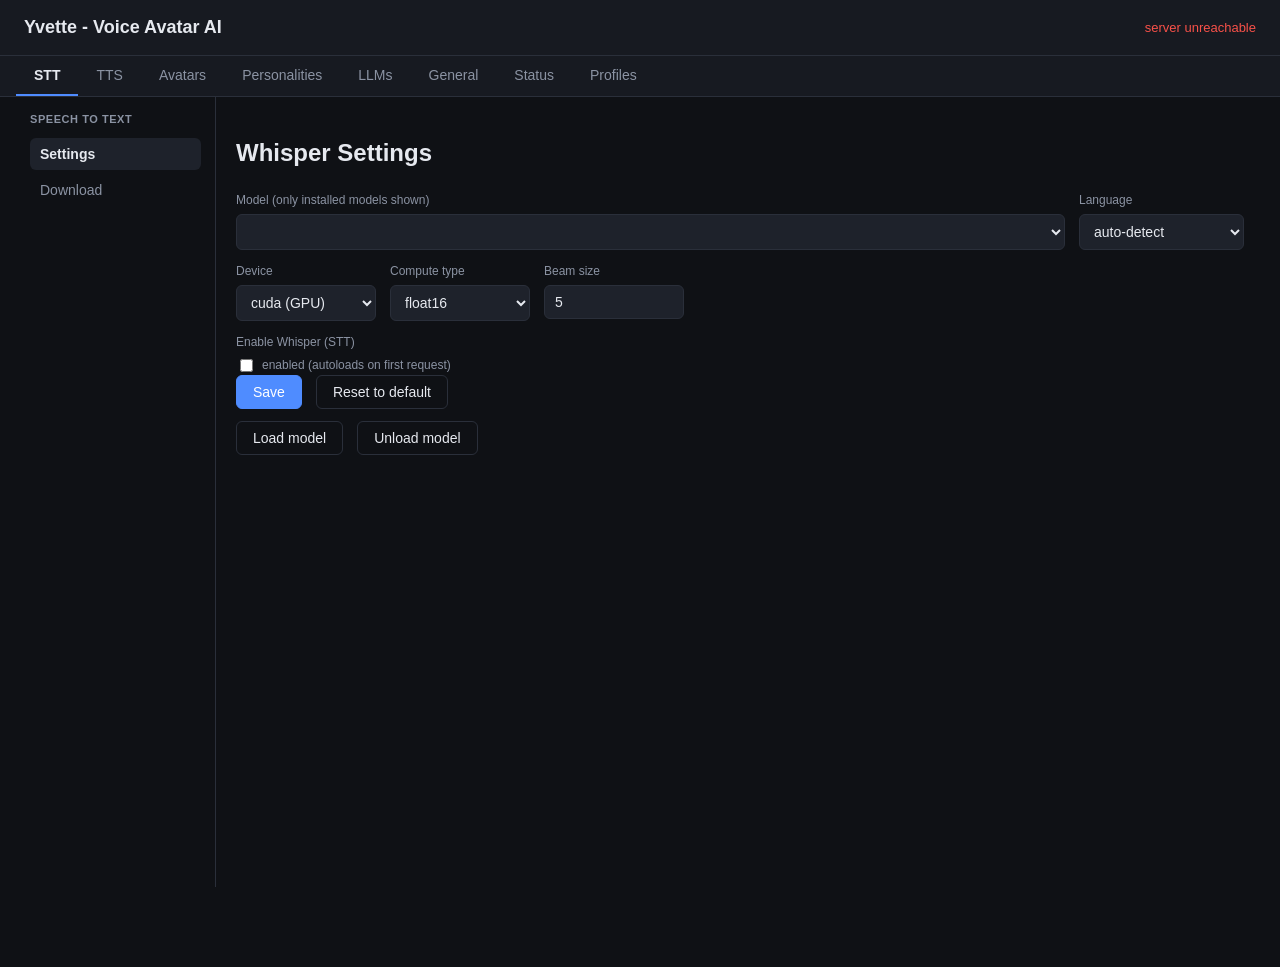
==== static/admin/index.html @ d23f5441 "DITTO streaming: muxed video playback, preheat on talk/typing, admin settings (sampling timesteps + " ====
<!DOCTYPE html>
<html lang="en">
<head>
<meta charset="UTF-8">
<meta name="viewport" content="width=device-width, initial-scale=1.0">
<title>Yvette - Voice Avatar AI</title>
<link rel="stylesheet" href="/static/admin/style.css?v=13">
</head>
<body>
<header>
  <h1>Yvette - Voice Avatar AI</h1>
  <div id="health" class="health">checking...</div>
</header>

<nav class="tabs">
  <button class="tab active" data-tab="stt">STT</button>
  <button class="tab" data-tab="tts">TTS</button>
  <button class="tab" data-tab="avatars">Avatars</button>
  <button class="tab" data-tab="personalities">Personalities</button>
  <button class="tab" data-tab="llms">LLMs</button>
  <button class="tab" data-tab="general">General</button>
  <button class="tab" data-tab="status">Status</button>
  <button class="tab" data-tab="profiles">Profiles</button>
</nav>

<main>
  <!-- ============ STT ============ -->
  <section class="tab-panel active" id="panel-stt">
    <aside class="side-menu">
      <div class="side-title">Speech to Text</div>
      <button class="side-item active" data-stt-view="settings">Settings</button>
      <button class="side-item" data-stt-view="download">Download</button>
    </aside>
    <div class="tab-content">
      <div id="stt-settings" class="stt-view active">
        <h2>Whisper Settings</h2>
        <div class="row">
          <div class="field grow">
            <label>Model <span class="hint">(only installed models shown)</span></label>
            <select id="stt-model"></select>
          </div>
          <div class="field">
            <label>Language</label>
<select id="stt-language"></select>
          </div>
        </div>
        <div class="row">
          <div class="field">
            <label>Device</label>
            <select id="stt-device">
              <option value="cuda">cuda (GPU)</option>
              <option value="cpu">cpu</option>
            </select>
          </div>
          <div class="field">
            <label>Compute type</label>
            <select id="stt-compute">
              <option value="float16">float16</option>
              <option value="float32">float32</option>
              <option value="int8">int8</option>
              <option value="int8_float16">int8_float16</option>
            </select>
          </div>
          <div class="field">
            <label>Beam size</label>
            <input type="number" id="stt-beam" value="5" min="1" max="10">
          </div>
        </div>
        <div class="field">
          <label>Enable Whisper (STT)</label>
          <label class="checkbox-label"><input type="checkbox" id="stt-enabled"> enabled (autoloads on first request)</label>
        </div>
        <div class="row actions">
          <button id="stt-save" class="primary">Save</button>
          <button id="stt-reset" class="secondary">Reset to default</button>
          <span id="stt-status" class="status"></span>
        </div>
        <div class="row actions">
          <button id="stt-load" class="secondary">Load model</button>
          <button id="stt-unload" class="secondary">Unload model</button>
          <span id="stt-model-status" class="status"></span>
        </div>
      </div>
      <div id="stt-download" class="stt-view">
        <h2>Whisper Models</h2>
        <div id="stt-models" class="profiles"></div>
      </div>
    </div>
  </section>

  <!-- ============ TTS ============ -->
  <section class="tab-panel" id="panel-tts">
    <aside class="side-menu">
      <div class="side-title">Text to Speech</div>
      <button class="side-item active" data-tts-view="models">Loaded models</button>
      <button class="side-item" data-tts-view="test">Test</button>
      <button class="side-item" data-tts-view="cloning">Voice cloning</button>
      <button class="side-item" data-tts-view="design">Voice design</button>
      <button class="side-item" data-tts-view="engines">Engine settings</button>
      <button class="side-item" data-tts-view="general">General</button>
    </aside>
    <div class="tab-content">
      <div id="tts-models" class="stt-view active">
        <section class="card">
          <h2>Loaded Models <span class="hint">(unload to free VRAM)</span></h2>
          <div id="models-list" class="models-list"></div>
        </section>
        <section class="card">
          <h2>Auto-unload <span class="hint">(free VRAM when idle)</span></h2>
          <div class="field">
            <label>Unload idle models after (minutes) <span class="hint">(0 = never)</span></label>
            <input type="number" id="unload-idle" value="60" min="0">
          </div>
          <div class="field">
            <label>Unload other models before loading a new one <span class="hint">(run only one TTS model at a time)</span></label>
            <label class="checkbox-label"><input type="checkbox" id="unload-others"> enabled</label>
          </div>
          <div class="row actions">
            <button id="general-save" class="primary">Save</button>
            <span id="general-status" class="status"></span>
          </div>
        </section>
      </div>

      <div id="tts-test" class="stt-view">
        <section class="card">
          <h2>Text to Speech</h2>
          <div class="row">
            <div class="field">
              <label>Model</label>
              <select id="model"></select>
            </div>
            <div class="field">
              <label>Voice</label>
              <select id="voice"></select>
            </div>
            <div class="field" id="instr-field" style="display:none">
              <label>Instruction</label>
              <select id="instruction"></select>
            </div>
            <div class="field">
              <label>Format</label>
              <select id="format">
                <option value="wav">wav</option>
                <option value="ogg">ogg</option>
              </select>
            </div>
            <div class="field">
              <label>Return</label>
              <select id="return-type">
                <option value="full">full (combined)</option>
                <option value="chunked">chunked (stream)</option>
              </select>
            </div>
          </div>
          <div class="field">
            <label>Text</label>
            <textarea id="text" rows="4" placeholder="Type or paste text to speak...">Hello, this is a test of the TTS server.</textarea>
          </div>
          <div id="breeze-opts" style="display:none">
            <div class="field">
              <label>Instruction (manual) <span class="hint">(type here to iterate; overrides the dropdown)</span></label>
              <input type="text" id="instruction-text" placeholder="e.g. A warm, thoughtful young woman with a clear, calm delivery.">
            </div>
            <div class="row">
              <div class="field">
                <label>CFG scale (design/direction)</label>
                <input type="number" id="cfg" value="4" step="0.5" min="0" max="10">
              </div>
              <div class="field">
                <label>Seed (blank = random)</label>
                <input type="number" id="seed" placeholder="random">
              </div>
            </div>
          </div>
          <div class="row actions">
            <button id="generate" class="primary">Generate</button>
            <span id="gen-status" class="status"></span>
          </div>
          <div id="result" class="result" style="display:none">
            <audio id="player" controls></audio>
            <div class="meta" id="result-meta"></div>
            <a id="download" class="download" download>Download</a>
          </div>
          <div id="chunk-result" class="result" style="display:none">
            <div id="chunk-progress" class="status"></div>
            <div id="chunk-list"></div>
          </div>
        </section>
      </div>

      <div id="tts-cloning" class="stt-view">
        <section class="card">
          <h2>Voice Cloning <span class="hint">(reference audio → cloned voice)</span></h2>
          <div class="row actions">
            <button id="clone-add" class="primary">Add voice clone</button>
          </div>
        </section>
        <section class="card">
          <h2>Clone Profiles</h2>
          <div id="profiles-clones" class="profiles"></div>
        </section>
      </div>

      <div id="tts-design" class="stt-view">
        <section class="card">
          <h2>Voice Design <span class="hint">(voice from a description / attributes, no reference audio)</span></h2>
          <div class="row actions">
            <button id="design-add" class="primary">Add voice design</button>
          </div>
        </section>
        <section class="card">
          <h2>Design Profiles</h2>
          <div id="profiles-designs" class="profiles"></div>
        </section>
      </div>

      <div id="tts-engines" class="stt-view">
        <h2>Engine Settings</h2>
        <div id="engine-settings"></div>
        <div class="row actions">
          <button id="engines-save" class="primary">Save</button>
          <span id="engines-status" class="status"></span>
        </div>
      </div>

      <div id="tts-general" class="stt-view">
        <h2>General TTS Settings</h2>
        <section class="card">
          <div class="field">
            <label>Enable TTS <span class="hint">(off = text-only chat)</span></label>
            <label class="checkbox-label"><input type="checkbox" id="ttsg-enabled"> enabled</label>
          </div>
          <div class="row">
            <div class="field">
              <label>Min chunk chars</label>
              <input type="number" id="ttsg-min-chunk" min="20" step="10">
            </div>
            <div class="field">
              <label>Max chunk chars</label>
              <input type="number" id="ttsg-max-chunk" min="50" step="10">
            </div>
            <div class="field">
              <label>Default mode</label>
              <select id="ttsg-mode">
                <option value="chunked">chunked</option>
                <option value="full">full</option>
              </select>
            </div>
          </div>
          <div class="row">
            <div class="field">
              <label>Output format</label>
              <select id="ttsg-format">
                <option value="ogg">ogg</option>
                <option value="wav">wav</option>
              </select>
            </div>
            <div class="field">
              <label>Gain (dB)</label>
              <input type="number" id="ttsg-gain" step="0.5" min="0" max="30">
            </div>
            <div class="field">
              <label>Sample rate</label>
              <input type="number" id="ttsg-sample-rate" min="8000" step="1000">
            </div>
            <div class="field">
              <label>Audio TTL (hours)</label>
              <input type="number" id="ttsg-audio-ttl" min="0" step="1">
            </div>
          </div>
          <div class="subhead">Default voice</div>
          <div class="row">
            <div class="field">
              <label>Default engine</label>
              <select id="ttsg-engine">
                <option value="breeze">breeze</option>
                <option value="kokoro">kokoro</option>
                <option value="omnivoice">omnivoice</option>
                <option value="lux">lux</option>
              </select>
            </div>
            <div class="field">
              <label>Default voice clone <span class="hint">(used by engines that support cloning)</span></label>
              <select id="ttsg-voice"></select>
            </div>
            <div class="field">
              <label>Default voice design</label>
              <select id="ttsg-design"></select>
            </div>
          </div>
          <div class="field">
            <label>Default cfg scale</label>
            <input type="number" id="ttsg-cfg-scale" step="0.5" min="0" max="10">
          </div>
          <div class="field">
            <label>Default instruction <span class="hint">(free-text voice style)</span></label>
            <textarea id="ttsg-instruction" rows="3"></textarea>
          </div>
          <div class="row actions">
            <button id="ttsg-save" class="primary">Save</button>
            <span id="ttsg-status" class="status"></span>
          </div>
        </section>
      </div>
    </div>
  </section>


  <!-- ============ AVATARS ============ -->
  <section class="tab-panel" id="panel-avatars">
    <aside class="side-menu">
      <div class="side-title">Avatars</div>
      <button class="side-item active" data-avatar-view="defaults">Defaults</button>
      <button class="side-item" data-avatar-view="avatars">Avatars</button>
      <button class="side-item" data-avatar-view="general">General</button>
    </aside>
    <div class="tab-content">
      <div id="avatar-defaults" class="stt-view active">
        <h2>Avatar Defaults</h2>
        <section class="card">
          <div class="field">
            <label>Head motion (talking) <span class="hint">1.0 = default, higher = more head movement</span></label>
            <input type="number" id="avatar-head-alpha" step="0.05" min="0.5" max="3">
          </div>
          <div class="field">
            <label>Idle motion (breathing) <span class="hint">1.0 = default, higher = more idle movement</span></label>
            <input type="number" id="avatar-idle-alpha" step="0.05" min="0.5" max="3">
          </div>
          <div class="field">
            <label>Idle length (seconds)</label>
            <input type="number" id="avatar-idle-length" min="5" max="120">
          </div>
          <div class="row actions">
            <button id="avatar-defaults-save" class="primary">Save</button>
            <span id="avatar-defaults-status" class="status"></span>
          </div>
        </section>
      </div>
      <div id="avatar-list" class="stt-view">
        <h2>Avatars</h2>
        <div class="row actions">
          <button id="avatar-add" class="primary">Add avatar</button>
          <span id="avatar-list-status" class="status"></span>
        </div>
        <div id="avatar-admin-grid" class="avatar-grid"></div>
      </div>

      <div id="avatar-general" class="stt-view">
        <h2>Avatar General Settings</h2>
        <section class="card">
          <div class="field">
            <label>Video TTL (hours) <span class="hint">(avatar videos older than this are cleaned up, 0 = keep forever)</span></label>
            <input type="number" id="avg-video-ttl" min="0" step="1">
          </div>
          <div class="row actions">
            <button id="avg-save" class="primary">Save</button>
            <span id="avg-status" class="status"></span>
          </div>
        </section>

        <section class="card">
          <h2>Video generation (DITTO)</h2>
          <div class="field">
            <label>Enable video generation</label>
            <label class="checkbox-label"><input type="checkbox" id="ditto-enabled"> enabled</label>
          </div>
          <div class="field">
            <label>Sampling timesteps <span class="hint">lower = faster but lower quality. 40 = recommended</span></label>
            <input type="number" id="ditto-sampling-steps" min="10" max="50" step="1">
          </div>
          <div class="field">
            <label>Stream playback buffer (s) <span class="hint">seconds of video to buffer before playback starts</span></label>
            <input type="number" id="ditto-stream-buffer" min="0.5" max="60" step="0.5">
          </div>
          <div class="row actions">
            <button id="ditto-settings-save" class="primary">Save</button>
            <span id="ditto-settings-status" class="status"></span>
          </div>
          <div class="row actions">
            <button id="ditto-load" class="secondary">Load DITTO</button>
            <button id="ditto-unload" class="secondary">Unload DITTO</button>
            <span id="ditto-status" class="status"></span>
          </div>
        </section>
      </div>
    </div>
  </section>

  <!-- ============ PERSONALITIES ============ -->
  <section class="tab-panel" id="panel-personalities">
    <aside class="side-menu">
      <div class="side-title">Personalities</div>
      <button class="side-item active" data-pers-view="defaults">Defaults</button>
      <button class="side-item" data-pers-view="personalities">Personalities</button>
    </aside>
    <div class="tab-content">
      <div id="pers-defaults" class="stt-view active">
        <h2>Default prompt</h2>
        <section class="card">
          <div class="field">
            <label>Default system prompt <span class="hint">pre-filled when adding a new personality</span></label>
            <textarea id="pers-default-prompt" rows="16" placeholder="You are a helpful, friendly voice assistant."></textarea>
          </div>
          <div class="row actions">
            <button id="pers-default-save" class="primary">Save</button>
            <span id="pers-default-status" class="status"></span>
          </div>
        </section>
      </div>
      <div id="pers-list" class="stt-view">
        <h2>Personalities</h2>
        <div class="row actions">
          <button id="pers-add" class="primary">Add personality</button>
          <span id="pers-list-status" class="status"></span>
        </div>
        <div id="pers-grid" class="profiles"></div>
      </div>
    </div>
  </section>

  <!-- ============ LLMS ============ -->
  <section class="tab-panel" id="panel-llms">
    <aside class="side-menu">
      <div class="side-title">LLMs</div>
      <button class="side-item active" data-llm-view="defaults">Defaults</button>
      <button class="side-item" data-llm-view="models">Models</button>
      <button class="side-item" data-llm-view="add">Add model</button>
    </aside>
    <div class="tab-content">
      <div id="llm-defaults" class="stt-view active">
        <h2>LLM Defaults</h2>
        <section class="card">
          <div class="row">
            <div class="field">
              <label>Context length (tokens)</label>
              <input type="number" id="llm-context" min="512" step="512">
            </div>
            <div class="field">
              <label>Max history (tokens)</label>
              <input type="number" id="llm-history" min="512" step="512">
            </div>
          </div>
          <div class="row">
            <div class="field">
              <label>Temperature</label>
              <input type="number" id="llm-temp" step="0.1" min="0" max="2">
            </div>
            <div class="field">
              <label>Max tokens (response)</label>
              <input type="number" id="llm-maxtokens" min="256" step="256">
            </div>
          </div>
          <div class="field">
            <label>Thinking mode</label>
            <label class="checkbox-label"><input type="checkbox" id="llm-thinking"> enable reasoning</label>
          </div>
          <div class="row actions">
            <button id="llm-defaults-save" class="primary">Save</button>
            <span id="llm-defaults-status" class="status"></span>
          </div>
        </section>
      </div>

      <div id="llm-models" class="stt-view">
        <h2>Models</h2>
        <div id="llm-models-list" class="profiles"></div>
      </div>

      <div id="llm-add" class="stt-view">
        <h2>Add model</h2>
        <section class="card">
          <div class="field">
            <label>V1 base URL <span class="hint">e.g. http://192.168.1.223:7777/v1</span></label>
            <input type="text" id="llm-add-url" placeholder="http://host:port/v1">
          </div>
          <div class="row actions">
            <button id="llm-fetch" class="secondary">Fetch models</button>
            <span id="llm-fetch-status" class="status"></span>
          </div>
          <div class="field">
            <label>Model</label>
            <select id="llm-add-model-select"><option value="">(fetch models first)</option></select>
          </div>
          <div class="field">
            <label>Name <span class="hint">short label shown in the talk UI</span></label>
            <input type="text" id="llm-add-name" placeholder="e.g. 8b">
          </div>
          <div class="row">
            <div class="field">
              <label>Context length (tokens)</label>
              <input type="number" id="llm-add-context" min="512" step="512">
            </div>
            <div class="field">
              <label>Max history (tokens)</label>
              <input type="number" id="llm-add-history" min="512" step="512">
            </div>
          </div>
          <div class="row">
            <div class="field">
              <label>Temperature</label>
              <input type="number" id="llm-add-temp" step="0.1" min="0" max="2">
            </div>
            <div class="field">
              <label>Max tokens (response)</label>
              <input type="number" id="llm-add-maxtokens" min="256" step="256">
            </div>
          </div>
          <div class="field">
            <label>Thinking mode</label>
            <label class="checkbox-label"><input type="checkbox" id="llm-add-thinking"> enable reasoning</label>
          </div>
          <div class="field">
            <label>API token <span class="hint">(for cloud models, leave empty for local)</span></label>
            <input type="password" id="llm-add-token" placeholder="optional">
          </div>
          <div class="row actions">
            <button id="llm-add-save" class="primary">Save model</button>
            <span id="llm-add-status" class="status"></span>
          </div>
        </section>
      </div>
    </div>
  </section>

  <!-- ============ GENERAL ============ -->
  <section class="tab-panel" id="panel-general">
    <aside class="side-menu">
      <div class="side-title">General</div>
      <button class="side-item active" data-gen-view="memory">Memory</button>
      <button class="side-item" data-gen-view="server">Server</button>
      <button class="side-item" data-gen-view="auth">Auth</button>
      <button class="side-item" data-gen-view="toolcalling">Toolcalling</button>
      <button class="side-item" data-gen-view="skills">Skills</button>
    </aside>
    <div class="tab-content">
      <div id="gen-memory" class="stt-view active">
        <h2>Memory</h2>
        <section class="card">
          <div class="row">
            <div class="field grow"><label>Brain directory</label><input type="text" id="mem-brain-dir"></div>
            <div class="field grow"><label>Index DB path</label><input type="text" id="mem-db-path"></div>
          </div>
          <div class="row">
            <div class="field grow"><label>Embedding model</label><input type="text" id="mem-embed-model"></div>
            <div class="field"><label>Embedding device</label>
              <select id="mem-embed-device"><option value="cpu">cpu</option><option value="cuda">cuda</option></select>
            </div>
          </div>
          <div class="row">
            <div class="field"><label>Top K</label><input type="number" id="mem-top-k" min="1" max="50"></div>
            <div class="field"><label>Min score</label><input type="number" id="mem-min-score" step="0.05" min="0" max="1"></div>
            <div class="field"><label>Max chars</label><input type="number" id="mem-max-chars" min="100"></div>
            <div class="field"><label>Body chars</label><input type="number" id="mem-body-chars" min="50"></div>
            <div class="field"><label>Curate every (turns)</label><input type="number" id="mem-curate-every" min="1"></div>
            <div class="field"><label>History max turns</label><input type="number" id="mem-history-max" min="1"></div>
          </div>
          <div class="row actions">
            <button id="mem-save" class="primary">Save</button>
            <span id="mem-status" class="status"></span>
          </div>
        </section>
      </div>

      <div id="gen-server" class="stt-view">
        <h2>Server</h2>
        <section class="card">
          <div class="row">
            <div class="field"><label>Host</label><input type="text" id="srv-host"></div>
            <div class="field"><label>Port</label><input type="number" id="srv-port" min="1" max="65535"></div>
          </div>
          <div class="field">
            <label>SSL (HTTPS)</label>
            <label class="checkbox-label"><input type="checkbox" id="srv-https"> enable HTTPS</label>
          </div>
          <div class="row actions">
            <button id="srv-cert" class="secondary">Generate self-signed cert</button>
            <span id="srv-cert-status" class="status"></span>
          </div>
          <div class="field">
            <label>API token</label>
            <div class="row actions" style="margin-bottom:0">
              <input type="text" id="srv-token" style="flex:1">
              <button id="srv-token-gen" class="secondary">Generate new</button>
            </div>
          </div>
          <div class="row actions">
            <button id="srv-save" class="primary">Save</button>
            <span id="srv-status" class="status"></span>
          </div>
        </section>
      </div>

      <div id="gen-auth" class="stt-view">
        <h2>Auth</h2>
        <section class="card">
          <div class="field">
            <label>Username</label>
            <input type="text" id="auth-username">
          </div>
          <div class="field">
            <label>Password</label>
            <div class="row actions" style="margin-bottom:0">
              <input type="text" id="auth-password" style="flex:1" placeholder="leave empty to keep current">
              <button id="auth-pass-gen" class="secondary">Generate new</button>
            </div>
          </div>
          <div class="field">
            <label>Hugging Face API token <span class="hint">(for gated model downloads)</span></label>
            <input type="text" id="auth-hf-token" placeholder="hf_...">
          </div>
          <div class="row actions">
            <button id="auth-save" class="primary">Save</button>
            <span id="auth-status" class="status"></span>
          </div>
        </section>
      </div>

      <div id="gen-toolcalling" class="stt-view">
        <h2>Toolcalling</h2>
        <section class="card">
          <div class="field">
            <label>Enable tool calling <span class="hint">(lets the LLM use tools like memory, weather, etc.)</span></label>
            <label class="checkbox-label"><input type="checkbox" id="tc-enabled"> enabled</label>
          </div>
          <div class="row actions">
            <button id="tc-save" class="primary">Save</button>
            <span id="tc-status" class="status"></span>
          </div>
        </section>
      </div>

      <div id="gen-skills" class="stt-view">
        <h2>Skills</h2>
        <section class="card">
          <div class="row actions">
            <button id="skill-add" class="primary">Add skill</button>
            <span id="skill-status" class="status"></span>
          </div>
          <div id="skill-grid" class="profiles"></div>
        </section>
      </div>
    </div>
  </section>

  <!-- ============ STATUS ============ -->
  <section class="tab-panel" id="panel-status">
    <aside class="side-menu">
      <div class="side-title">Status</div>
      <button class="side-item active" data-status-view="health">Health</button>
      <button class="side-item" data-status-view="logs">Logs</button>
    </aside>
    <div class="tab-content">
      <div id="status-health" class="stt-view active">
        <h2>System Health</h2>
        <div class="row actions">
          <button id="status-refresh" class="secondary">Refresh</button>
          <span id="status-gpu" class="status"></span>
        </div>
        <div id="status-cards"></div>
      </div>
      <div id="status-logs" class="stt-view">
        <h2>Logs</h2>
        <section class="card">
          <div class="field">
            <label>Keep logs for (hours) <span class="hint">(0 = keep forever)</span></label>
            <input type="number" id="logs-retention" min="0" step="1">
          </div>
          <div class="row actions">
            <button id="logs-save" class="primary">Save</button>
            <span id="logs-save-status" class="status"></span>
          </div>
        </section>
        <div class="row actions">
          <button id="logs-clear" class="danger">Delete log</button>
          <button id="logs-reload" class="secondary">Reload</button>
          <span id="logs-status" class="status"></span>
        </div>
        <pre id="logs-output" class="log-output"></pre>
      </div>
    </div>
  </section>

  <!-- ============ PROFILES ============ -->
  <section class="tab-panel" id="panel-profiles">
    <div class="tab-content">
      <h2>Profiles</h2>
      <div class="row actions">
        <button id="prof-add" class="primary">Add profile</button>
        <span id="prof-list-status" class="status"></span>
      </div>
      <div id="prof-grid" class="profiles"></div>
    </div>
  </section>
</main>

<div id="avatar-modal" class="modal" style="display:none">
  <div class="modal-content">
    <h2 id="avatar-modal-title">Add avatar</h2>
    <div class="field">
      <label>Name</label>
      <input type="text" id="avatar-modal-name" placeholder="e.g. Alice">
    </div>
    <div class="field">
      <label>Image <span class="hint" id="avatar-file-hint">square image works best</span></label>
      <input type="file" id="avatar-file" accept="image/*">
    </div>
    <div class="field">
      <label>Head motion (talking) <span class="hint">blank = use default</span></label>
      <input type="number" id="avatar-modal-head-alpha" step="0.05" min="0.5" max="3" placeholder="default">
    </div>
    <div class="field">
      <label>Idle motion (breathing) <span class="hint">blank = use default</span></label>
      <input type="number" id="avatar-modal-idle-alpha" step="0.05" min="0.5" max="3" placeholder="default">
    </div>
    <div class="field">
      <label>Idle length (seconds) <span class="hint">blank = use default</span></label>
      <input type="number" id="avatar-modal-idle-length" min="5" max="120" placeholder="default">
    </div>
    <div class="row actions">
      <button id="avatar-modal-save" class="primary">Save</button>
      <button id="avatar-modal-cancel" class="secondary">Cancel</button>
      <span id="avatar-modal-status" class="status"></span>
    </div>
  </div>
</div>

<div id="preview-modal" class="modal" style="display:none">
  <div class="modal-content preview-modal-content">
    <h2>Idle preview</h2>
    <video id="preview-video" controls autoplay loop muted></video>
    <button id="preview-close" class="secondary">Close</button>
  </div>
</div>

<div id="pers-modal" class="modal" style="display:none">
  <div class="modal-content pers-modal-content">
    <h2 id="pers-modal-title">Add personality</h2>
    <div class="field">
      <label>Name</label>
      <input type="text" id="pers-modal-name" placeholder="e.g. work">
    </div>
    <div class="field">
      <label>System prompt</label>
      <textarea id="pers-modal-prompt" rows="14" placeholder="You are..."></textarea>
    </div>
    <div class="row actions">
      <button id="pers-modal-save" class="primary">Save</button>
      <button id="pers-modal-cancel" class="secondary">Cancel</button>
      <span id="pers-modal-status" class="status"></span>
    </div>
  </div>
</div>

<div id="skill-modal" class="modal" style="display:none">
  <div class="modal-content skill-modal-content">
    <h2 id="skill-modal-title">Add skill</h2>
    <div class="field">
      <label>Name <span class="hint">(lowercase letters, numbers, dash, underscore)</span></label>
      <input type="text" id="skill-name" placeholder="e.g. meeting-notes">
    </div>
    <div class="field">
      <label>Instructions <span class="hint">(markdown; start with a # Title)</span></label>
      <textarea id="skill-content" rows="14" placeholder="# Meeting notes"></textarea>
    </div>
    <div class="row actions">
      <button id="skill-save" class="primary">Save</button>
      <button id="skill-cancel" class="secondary">Cancel</button>
      <span id="skill-modal-status" class="status"></span>
    </div>
  </div>
</div>

<div id="design-wizard" class="modal" style="display:none">
  <div class="modal-content clone-wizard-content">
    <h2>Add voice design</h2>
    <div class="wiz-steps" id="dwiz-steps">
      <span class="wiz-step active" data-step="1">Requirements</span>
      <span class="wiz-step" data-step="2">Design</span>
      <span class="wiz-step" data-step="3">Sample</span>
      <span class="wiz-step" data-step="4">Save</span>
    </div>

    <div class="wiz-body">
      <div class="wiz-panel active" id="dwiz-panel-1">
        <h3>Voice design requirements</h3>
        <ul class="wiz-reqs">
          <li><strong>breeze</strong> — a free-text natural-language description.</li>
          <li><strong>omnivoice</strong> — a set of voice attributes (gender, age, pitch, style, accent).</li>
          <li><strong>lux / kokoro</strong> — no design.</li>
        </ul>
      </div>

      <div class="wiz-panel" id="dwiz-panel-2">
        <h3>Design</h3>
        <div class="field">
          <label>Engine</label>
          <div class="btn-group" id="dwiz-engine">
            <label class="checkbox-label"><input type="radio" name="dwiz-engine" value="breeze" checked> breeze (free text)</label>
            <label class="checkbox-label"><input type="radio" name="dwiz-engine" value="omnivoice"> omnivoice (attributes)</label>
          </div>
        </div>
        <div class="field" id="dwiz-free-field">
          <label>Description <span class="hint">(free text)</span></label>
          <textarea id="dwiz-free" rows="3" placeholder="A warm, thoughtful young woman with a clear, calm voice."></textarea>
        </div>
        <div class="field" id="dwiz-attr-field" style="display:none">
          <label>Attributes</label>
          <div id="dwiz-attrs"></div>
        </div>
      </div>

      <div class="wiz-panel" id="dwiz-panel-3">
        <h3>Sample</h3>
        <div class="field">
          <label>Sample text</label>
          <textarea id="dwiz-sample-text" rows="3">Hello, this is a preview of my designed voice.</textarea>
        </div>
        <div class="row actions">
          <button id="dwiz-gen" class="primary">Generate sample</button>
          <span id="dwiz-sample-status" class="status"></span>
        </div>
        <div id="dwiz-audio"></div>
      </div>

      <div class="wiz-panel" id="dwiz-panel-4">
        <h3>Save</h3>
        <div class="field">
          <label>Voice name</label>
          <input type="text" id="dwiz-name" placeholder="e.g. Narrator">
        </div>
      </div>
    </div>

    <div class="row actions wiz-footer">
      <button id="dwiz-back" class="secondary">Back</button>
      <button id="dwiz-next" class="primary">Next</button>
      <button id="dwiz-cancel" class="secondary">Cancel</button>
      <span id="dwiz-status" class="status"></span>
    </div>
  </div>
</div>

<div id="clone-edit-modal" class="modal" style="display:none">
  <div class="modal-content">
    <h2>Edit voice clone</h2>
    <div class="field">
      <label>Name</label>
      <input type="text" id="clone-edit-name">
    </div>
    <div class="field">
      <label>Transcript <span class="hint">(exact words of the reference audio)</span></label>
      <textarea id="clone-edit-transcript" rows="5"></textarea>
    </div>
    <div class="field">
      <label>Engines <span class="hint">(which TTS engines can use this voice)</span></label>
      <div class="btn-group" id="clone-edit-engines">
        <label class="checkbox-label"><input type="checkbox" value="breeze"> breeze</label>
        <label class="checkbox-label"><input type="checkbox" value="omnivoice"> omnivoice</label>
        <label class="checkbox-label"><input type="checkbox" value="lux"> lux</label>
      </div>
    </div>
    <div class="row actions">
      <button id="clone-edit-save" class="primary">Save</button>
      <button id="clone-edit-cancel" class="secondary">Cancel</button>
      <span id="clone-edit-status" class="status"></span>
    </div>
  </div>
</div>

<div id="clone-wizard" class="modal" style="display:none">
  <div class="modal-content clone-wizard-content">
    <h2>Add voice clone</h2>
    <div class="wiz-steps" id="wiz-steps">
      <span class="wiz-step active" data-step="1">Requirements</span>
      <span class="wiz-step" data-step="2">Audio</span>
      <span class="wiz-step" data-step="3">Engines</span>
      <span class="wiz-step" data-step="4">Transcript</span>
      <span class="wiz-step" data-step="5">Sample text</span>
      <span class="wiz-step" data-step="6">Generate &amp; save</span>
    </div>

    <div class="wiz-body">
      <div class="wiz-panel active" id="wiz-panel-1">
        <h3>Voice cloning requirements</h3>
        <ul class="wiz-reqs">
          <li><strong>breeze</strong> — reference audio + exact transcript. Up to 60s (5–10s advised).</li>
          <li><strong>omnivoice</strong> — reference audio, auto-trimmed to 9s. Transcript optional.</li>
          <li><strong>lux</strong> — reference audio only (no transcript). ~5s used by default.</li>
          <li><strong>kokoro</strong> — no cloning (fixed preset voices).</li>
        </ul>
        <p class="hint">Tip: clean speech, minimal background noise, no looping.</p>
      </div>

      <div class="wiz-panel" id="wiz-panel-2">
        <h3>Upload &amp; trim reference audio</h3>
        <div class="field">
          <label>Audio file</label>
          <input type="file" id="wiz-file" accept="audio/*">
        </div>
        <div class="wiz-wave-wrap" id="wiz-wave-wrap" style="display:none">
          <div class="wiz-wave-info">Duration: <span id="wiz-duration">0.0s</span> <button id="wiz-play" class="secondary" type="button">Play selection</button></div>
          <canvas id="wiz-wave" width="860" height="140"></canvas>
          <div class="wiz-trim-info">
            <span>Start: <span id="wiz-trim-start">0.0s</span></span>
            <span>End: <span id="wiz-trim-end">0.0s</span></span>
            <span>Selected: <span id="wiz-trim-sel">0.0s</span></span>
          </div>
          <p class="hint">Drag the green (start) and red (end) handles to trim.</p>
        </div>
      </div>

      <div class="wiz-panel" id="wiz-panel-3">
        <h3>Compatible engines</h3>
        <p class="hint">Select which engines should get this clone.</p>
        <div class="btn-group" id="wiz-engines"></div>
      </div>

      <div class="wiz-panel" id="wiz-panel-4">
        <h3>Transcript</h3>
        <p class="hint">Whisper transcription — edit if needed (breeze needs the exact words).</p>
        <textarea id="wiz-transcript" rows="7"></textarea>
      </div>

      <div class="wiz-panel" id="wiz-panel-5">
        <h3>Sample text</h3>
        <p class="hint">Text used to generate a preview clip for each engine.</p>
        <textarea id="wiz-sample-text" rows="3">Hello, this is a preview of my voice.</textarea>
      </div>

      <div class="wiz-panel" id="wiz-panel-6">
        <h3>Generate &amp; save</h3>
        <div class="field">
          <label>Voice name</label>
          <input type="text" id="wiz-name" placeholder="e.g. Martin">
        </div>
        <div id="wiz-samples"></div>
      </div>
    </div>

    <div class="row actions wiz-footer">
      <button id="wiz-back" class="secondary">Back</button>
      <button id="wiz-next" class="primary">Next</button>
      <button id="wiz-cancel" class="secondary">Cancel</button>
      <span id="wiz-status" class="status"></span>
    </div>
  </div>
</div>


<div id="llm-modal" class="modal" style="display:none">
  <div class="modal-content">
    <h2 id="llm-modal-title">Edit model</h2>
    <div class="field">
      <label>Name</label>
      <input type="text" id="llm-modal-name" placeholder="e.g. 8b">
    </div>
    <div class="field">
      <label>Base URL</label>
      <input type="text" id="llm-modal-url" placeholder="http://host:port/v1">
    </div>
    <div class="field">
      <label>Model</label>
      <input type="text" id="llm-modal-model">
    </div>
    <div class="row">
      <div class="field">
        <label>Context length (tokens)</label>
        <input type="number" id="llm-modal-context" min="512" step="512">
      </div>
      <div class="field">
        <label>Max history (tokens)</label>
        <input type="number" id="llm-modal-history" min="512" step="512">
      </div>
    </div>
    <div class="row">
      <div class="field">
        <label>Temperature</label>
        <input type="number" id="llm-modal-temp" step="0.1" min="0" max="2">
      </div>
      <div class="field">
        <label>Max tokens (response)</label>
        <input type="number" id="llm-modal-maxtokens" min="256" step="256">
      </div>
    </div>
    <div class="field">
      <label>Thinking mode</label>
      <label class="checkbox-label"><input type="checkbox" id="llm-modal-thinking"> enable reasoning</label>
    </div>
    <div class="field">
      <label>API token <span class="hint">(for cloud models, leave empty for local)</span></label>
      <input type="password" id="llm-modal-token" placeholder="optional">
    </div>
    <div class="row actions">
      <button id="llm-modal-save" class="primary">Save</button>
      <button id="llm-modal-cancel" class="secondary">Cancel</button>
      <span id="llm-modal-status" class="status"></span>
    </div>
  </div>
</div>

<div id="prof-modal" class="modal" style="display:none">
  <div class="modal-content">
    <h2 id="prof-modal-title">Add profile</h2>
    <div class="field">
      <label>Name</label>
      <input type="text" id="prof-name" placeholder="e.g. work">
    </div>
    <div class="row">
      <div class="field grow">
        <label>Personality</label>
        <select id="prof-personality"></select>
      </div>
      <div class="field grow">
        <label>LLM model</label>
        <select id="prof-model"></select>
      </div>
    </div>
    <div class="row">
      <div class="field grow">
        <label>TTS engine</label>
        <select id="prof-tts"></select>
      </div>
      <div class="field grow">
        <label>Mode</label>
        <select id="prof-mode">
          <option value="chunked">chunked</option>
          <option value="full">full</option>
        </select>
      </div>
    </div>
    <div class="field" id="prof-row-voice-preset" style="display:none">
      <label>Voice <span class="hint">(kokoro built-in voice)</span></label>
      <select id="prof-voice-preset"></select>
    </div>
    <div class="field" id="prof-row-speed" style="display:none">
      <label>Speed <span class="hint">(kokoro speaking speed)</span></label>
      <input type="number" id="prof-speed" min="0.5" max="2.0" step="0.1" value="1.0">
    </div>
    <div class="field" id="prof-row-voice">
      <label>Voice clone <span class="hint">(only if the engine supports cloning)</span></label>
      <select id="prof-voice"></select>
    </div>
    <div class="field" id="prof-row-design">
      <label>Voice design <span class="hint">(only if the engine supports design)</span></label>
      <select id="prof-design"></select>
    </div>
    <div class="field">
      <label>Test voice <span class="hint">(uses the engine + voice/design selected above)</span></label>
      <textarea id="prof-test-text" rows="2">hello, testing this voice. How are you today?</textarea>
    </div>
    <div class="row actions">
      <button id="prof-test-play" class="secondary">Play</button>
      <audio id="prof-test-audio" controls style="display:none"></audio>
      <span id="prof-test-status" class="status"></span>
    </div>
    <div class="row actions">
      <button id="prof-save" class="primary">Save</button>
      <button id="prof-cancel" class="secondary">Cancel</button>
      <span id="prof-status" class="status"></span>
    </div>
  </div>
</div>

<script src="/static/admin/app.js?v=55"></script>
</body>
</html>
---- static/admin/style.css ----
:root {
  --bg: #0f1115;
  --card: #171a21;
  --card2: #1e222b;
  --border: #2a2f3a;
  --text: #e6e9ef;
  --muted: #8b93a3;
  --accent: #4f8cff;
  --accent2: #3a6fd8;
  --ok: #3fb950;
  --err: #f85149;
  --warn: #d29922;
}
* { box-sizing: border-box; }
body {
  margin: 0; background: var(--bg); color: var(--text);
  font-family: -apple-system, BlinkMacSystemFont, "Segoe UI", Roboto, Helvetica, Arial, sans-serif;
  line-height: 1.5;
}
header {
  display: flex; align-items: center; justify-content: space-between;
  padding: 14px 24px; border-bottom: 1px solid var(--border);
  background: var(--card); position: sticky; top: 0; z-index: 10;
}
header h1 { font-size: 18px; margin: 0; font-weight: 600; }
.health { font-size: 13px; color: var(--muted); }
.health.ok { color: var(--ok); }
.health.err { color: var(--err); }
main { max-width: 1280px; margin: 0 auto; padding: 0 16px 80px; }
.card {
  background: var(--card); border: 1px solid var(--border);
  border-radius: 10px; padding: 18px 20px; margin-bottom: 18px;
}
.card h2 { font-size: 16px; margin: 0 0 14px; font-weight: 600; }
.subhead { font-size: 12px; margin: 18px 0 8px; font-weight: 600; color: var(--muted); text-transform: uppercase; letter-spacing: 0.04em; }
.hint { color: var(--muted); font-size: 12px; font-weight: 400; }
.row { display: flex; gap: 14px; flex-wrap: wrap; margin-bottom: 12px; }
.row.actions { align-items: center; }
.field { display: flex; flex-direction: column; gap: 5px; min-width: 140px; }
.field.grow { flex: 1; }
.field label { font-size: 12px; color: var(--muted); }
input, select, textarea {
  background: var(--card2); border: 1px solid var(--border); color: var(--text);
  border-radius: 6px; padding: 8px 10px; font-size: 14px; font-family: inherit;
}
input:focus, select:focus, textarea:focus { outline: none; border-color: var(--accent); }
textarea { resize: vertical; }
button {
  border: 1px solid var(--border); border-radius: 6px; padding: 8px 16px;
  font-size: 14px; cursor: pointer; background: var(--card2); color: var(--text);
  font-family: inherit;
}
button:hover { border-color: var(--accent); }
button:disabled { opacity: 0.5; cursor: not-allowed; }
button.primary { background: var(--accent); border-color: var(--accent); color: #fff; }
button.primary:hover { background: var(--accent2); }
button.secondary { background: transparent; }
button.danger { background: transparent; border-color: var(--err); color: var(--err); }
button.danger:hover { background: var(--err); color: #fff; }
.btn-group { display: flex; gap: 8px; flex-wrap: wrap; }
.checkbox-label { display: inline-flex; align-items: center; gap: 6px; cursor: pointer; font-size: 14px; color: var(--text); }
.file-btn { display: inline-block; padding: 8px 16px; border: 1px solid var(--border); border-radius: 6px; cursor: pointer; background: transparent; }
.file-btn:hover { border-color: var(--accent); }
.status { font-size: 13px; color: var(--muted); }
.status.ok { color: var(--ok); }
.status.err { color: var(--err); }
.result { margin-top: 14px; padding: 14px; background: var(--card2); border-radius: 8px; }
.result audio { width: 100%; }
.result .meta { font-size: 12px; color: var(--muted); margin-top: 8px; }
.download { display: inline-block; margin-top: 8px; font-size: 13px; color: var(--accent); text-decoration: none; }
.download:hover { text-decoration: underline; }
.profiles { display: flex; flex-direction: column; gap: 10px; }
.profile {
  display: flex; justify-content: space-between; align-items: center; gap: 12px;
  padding: 12px 14px; background: var(--card2); border-radius: 8px;
}
.profile-info { display: flex; flex-direction: column; gap: 3px; }
.profile-info .transcript { font-style: italic; }
.prompt-snippet { font-size: 12px; color: var(--muted); display: -webkit-box; -webkit-line-clamp: 2; -webkit-box-orient: vertical; overflow: hidden; margin-top: 2px; max-width: 720px; }
.profile-actions { display: flex; gap: 8px; flex-shrink: 0; }
.tag {
  display: inline-block; font-size: 11px; padding: 1px 8px; border-radius: 10px;
  background: var(--border); color: var(--muted); margin-right: 4px;
}
.chunk { padding: 8px 0; border-top: 1px solid var(--border); }
.chunk:first-child { border-top: none; }
.chunk audio { width: 100%; margin-top: 4px; }


/* Loaded models list */
.models-list { display: flex; flex-direction: column; gap: 8px; }
.model-row { display: flex; align-items: center; gap: 12px; }
.model-name { font-weight: 600; min-width: 90px; }
.model-status { font-size: 13px; }
.model-status.on { color: #4caf7a; }
.model-status.off { color: var(--muted); }
.model-row button { margin-left: auto; }

/* Tabs + side menu layout */
.tabs { display: flex; border-bottom: 1px solid var(--border); background: var(--card); padding: 0 16px; position: sticky; top: 54px; z-index: 9; }
.tab { background: none; border: none; border-bottom: 2px solid transparent; padding: 11px 18px; font-size: 14px; color: var(--muted); cursor: pointer; border-radius: 0; }
.tab:hover { color: var(--text); }
.tab.active { color: var(--text); border-bottom-color: var(--accent); font-weight: 600; }
.tab-panel { display: none; }
.tab-panel.active { display: flex; align-items: stretch; }
.side-menu { width: 200px; flex-shrink: 0; border-right: 1px solid var(--border); padding: 14px; min-height: calc(100vh - 110px); }
.side-title { font-size: 11px; text-transform: uppercase; letter-spacing: 0.05em; color: var(--muted); margin-bottom: 10px; font-weight: 600; }
.side-empty { font-size: 13px; color: var(--muted); font-style: italic; }
.tab-content { flex: 1; padding: 18px 20px; }
.tab-content > h2 { font-size: 16px; margin: 0 0 14px; font-weight: 600; }

.side-item { display: block; width: 100%; text-align: left; padding: 8px 10px; background: none; border: none; border-radius: 6px; color: var(--muted); cursor: pointer; font-size: 14px; margin-bottom: 4px; }
.side-item:hover { color: var(--text); background: var(--card2); }
.side-item.active { color: var(--text); background: var(--card2); font-weight: 600; }
.stt-view { display: none; }
.stt-view.active { display: block; }

/* Modal */
.modal { position: fixed; inset: 0; background: rgba(0,0,0,0.55); display: flex; align-items: center; justify-content: center; z-index: 100; padding: 20px; }
.modal-content { background: var(--card); border: 1px solid var(--border); border-radius: 14px; padding: 22px; width: 100%; max-width: 440px; max-height: 85vh; overflow-y: auto; display: flex; flex-direction: column; gap: 12px; }
.modal-content h2 { font-size: 16px; margin: 0; font-weight: 600; }

/* Avatar grid (admin) */
.avatar-grid { display: grid; grid-template-columns: repeat(3, minmax(0, 1fr)); gap: 16px; max-width: 940px; }
.avatar-thumb { border: 1px solid var(--border); border-radius: 12px; padding: 12px; background: var(--card); text-align: center; display: flex; flex-direction: column; gap: 10px; transition: border-color 0.15s; }
.avatar-thumb:hover { border-color: var(--accent); }
.avatar-thumb img { width: 100%; aspect-ratio: 1 / 1; object-fit: cover; border-radius: 10px; display: block; cursor: pointer; }
.avatar-thumb .avatar-name { font-size: 14px; font-weight: 600; color: var(--text); }
.avatar-thumb .profile-actions { flex-wrap: wrap; justify-content: center; gap: 6px; }
.avatar-thumb .profile-actions button { font-size: 12px; padding: 6px 10px; }

.preview-modal-content { max-width: 80vw; width: 80vw; max-height: 80vh; display: flex; flex-direction: column; }
.preview-modal-content video { width: 100%; max-height: calc(80vh - 110px); border-radius: 10px; background: #000; }

.pers-modal-content { max-width: 80vw; width: 80vw; max-height: 85vh; display: flex; flex-direction: column; }
.pers-modal-content textarea { flex: 1; min-height: 45vh; font-size: 14px; line-height: 1.5; }
.skill-modal-content { max-width: 80vw; width: 80vw; max-height: 85vh; display: flex; flex-direction: column; }
.skill-modal-content textarea { flex: 1; min-height: 45vh; font-size: 14px; line-height: 1.5; }

/* Status tab */
.log-output { background: #0d1117; color: #c9d1d9; padding: 14px; border-radius: 8px; font-family: ui-monospace, Consolas, "Courier New", monospace; font-size: 12px; line-height: 1.5; white-space: pre-wrap; word-break: break-word; max-height: 60vh; overflow-y: auto; }
.status-grid { display: flex; flex-direction: column; gap: 12px; }
.status-row { display: flex; align-items: center; gap: 10px; flex-wrap: wrap; }
.badge { display: inline-block; padding: 1px 8px; border-radius: 10px; font-size: 11px; font-weight: 600; }
.badge.ok { background: rgba(76,175,80,0.18); color: #81c784; }
.badge.off { background: rgba(158,158,158,0.18); color: #9e9e9e; }
.badge.err { background: rgba(229,57,53,0.18); color: #e57373; }

@media (max-width: 720px) {
  .avatar-grid { grid-template-columns: repeat(2, minmax(0, 1fr)); }
}

/* Clone wizard */
.clone-wizard-content { max-width: 900px; width: 92vw; max-height: 90vh; display: flex; flex-direction: column; }
.wiz-steps { display: flex; gap: 6px; flex-wrap: wrap; margin-bottom: 12px; }
.wiz-step { padding: 6px 12px; border-radius: 20px; background: var(--card2); border: 1px solid var(--border); color: var(--muted); font-size: 12px; }
.wiz-step.active { background: var(--accent); color: #fff; border-color: var(--accent); }
.wiz-step.done { color: var(--text); border-color: var(--accent); }
.wiz-body { flex: 1; overflow-y: auto; min-height: 0; }
.wiz-panel { display: none; }
.wiz-panel.active { display: block; }
.wiz-panel h3 { margin: 0 0 10px; font-size: 15px; }
.wiz-reqs { margin: 0 0 10px; padding-left: 20px; line-height: 1.7; }
.wiz-reqs li { margin-bottom: 4px; }
.wiz-wave-wrap { margin-top: 12px; }
.wiz-wave-info { font-size: 13px; color: var(--muted); margin-bottom: 6px; }
#wiz-wave { width: 100%; height: 140px; background: var(--card2); border: 1px solid var(--border); border-radius: 10px; cursor: crosshair; display: block; }
.wiz-trim-info { display: flex; gap: 16px; font-size: 13px; margin-top: 6px; color: var(--muted); }
.wiz-footer { margin-top: 12px; }
#wiz-samples { display: flex; flex-direction: column; gap: 12px; margin-top: 12px; }
.wiz-sample { border: 1px solid var(--border); border-radius: 10px; padding: 12px; background: var(--card); }
.wiz-sample-head { display: flex; align-items: center; gap: 12px; flex-wrap: wrap; margin-bottom: 8px; }
.wiz-sample-head strong { min-width: 80px; }
.wiz-sample audio { flex: 1; min-width: 200px; }
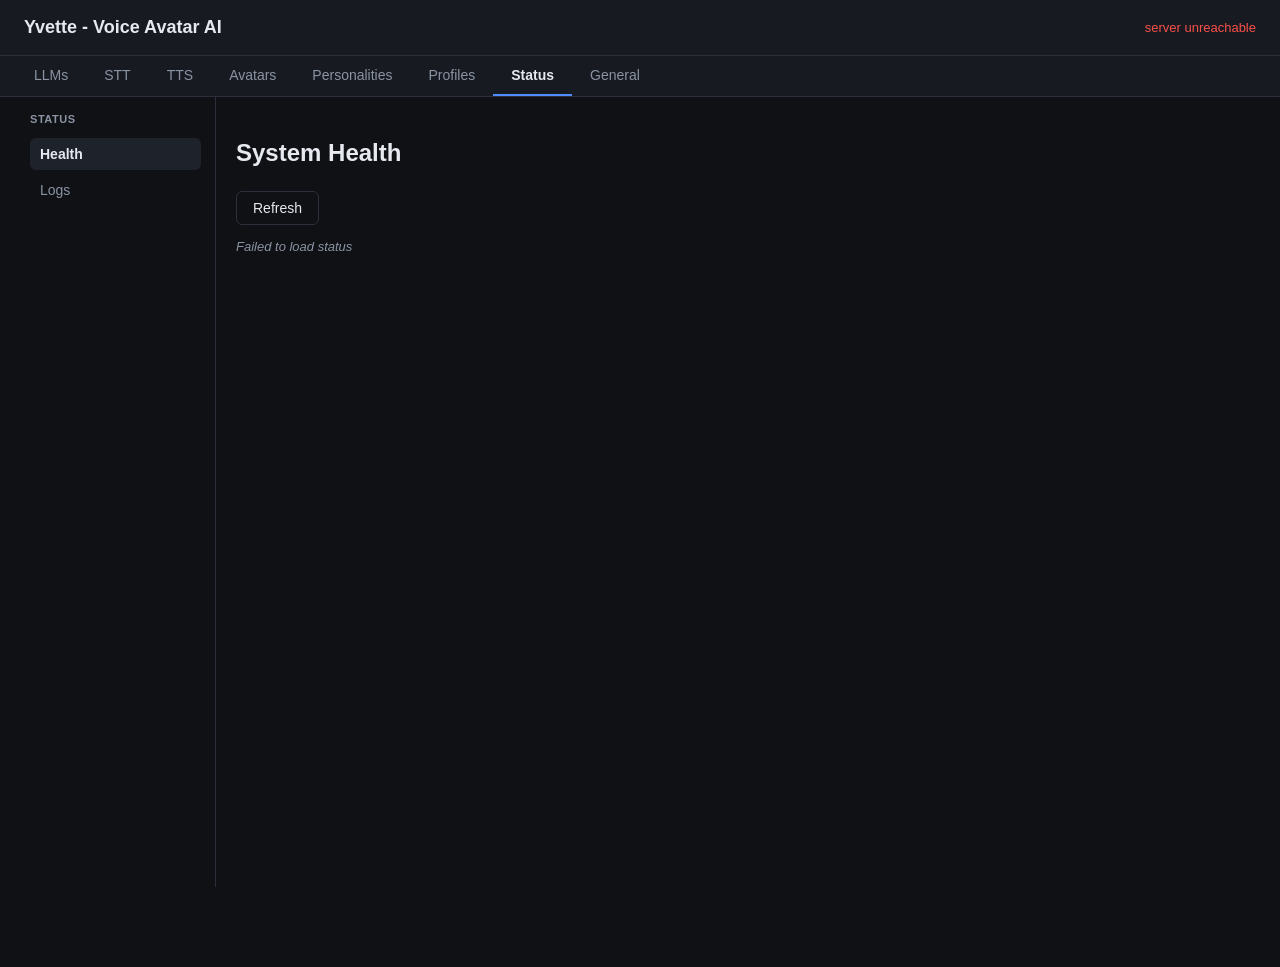
==== commit 7bd30635: "admin: reorder top menu and land on the Status tab" ====
--- a/static/admin/index.html
+++ b/static/admin/index.html
@@ -13,19 +13,19 @@
 </header>
 
 <nav class="tabs">
-  <button class="tab active" data-tab="stt">STT</button>
+  <button class="tab" data-tab="llms">LLMs</button>
+  <button class="tab" data-tab="stt">STT</button>
   <button class="tab" data-tab="tts">TTS</button>
   <button class="tab" data-tab="avatars">Avatars</button>
   <button class="tab" data-tab="personalities">Personalities</button>
-  <button class="tab" data-tab="llms">LLMs</button>
+  <button class="tab" data-tab="profiles">Profiles</button>
+  <button class="tab active" data-tab="status">Status</button>
   <button class="tab" data-tab="general">General</button>
-  <button class="tab" data-tab="status">Status</button>
-  <button class="tab" data-tab="profiles">Profiles</button>
 </nav>
 
 <main>
   <!-- ============ STT ============ -->
-  <section class="tab-panel active" id="panel-stt">
+  <section class="tab-panel" id="panel-stt">
     <aside class="side-menu">
       <div class="side-title">Speech to Text</div>
       <button class="side-item active" data-stt-view="settings">Settings</button>
@@ -245,6 +245,7 @@
               <select id="ttsg-mode">
                 <option value="chunked">chunked</option>
                 <option value="full">full</option>
+                <option value="streaming">streaming</option>
               </select>
             </div>
           </div>
@@ -644,7 +645,7 @@
   </section>
 
   <!-- ============ STATUS ============ -->
-  <section class="tab-panel" id="panel-status">
+  <section class="tab-panel active" id="panel-status">
     <aside class="side-menu">
       <div class="side-title">Status</div>
       <button class="side-item active" data-status-view="health">Health</button>
@@ -1026,6 +1027,7 @@
         <select id="prof-mode">
           <option value="chunked">chunked</option>
           <option value="full">full</option>
+          <option value="streaming">streaming</option>
         </select>
       </div>
     </div>
